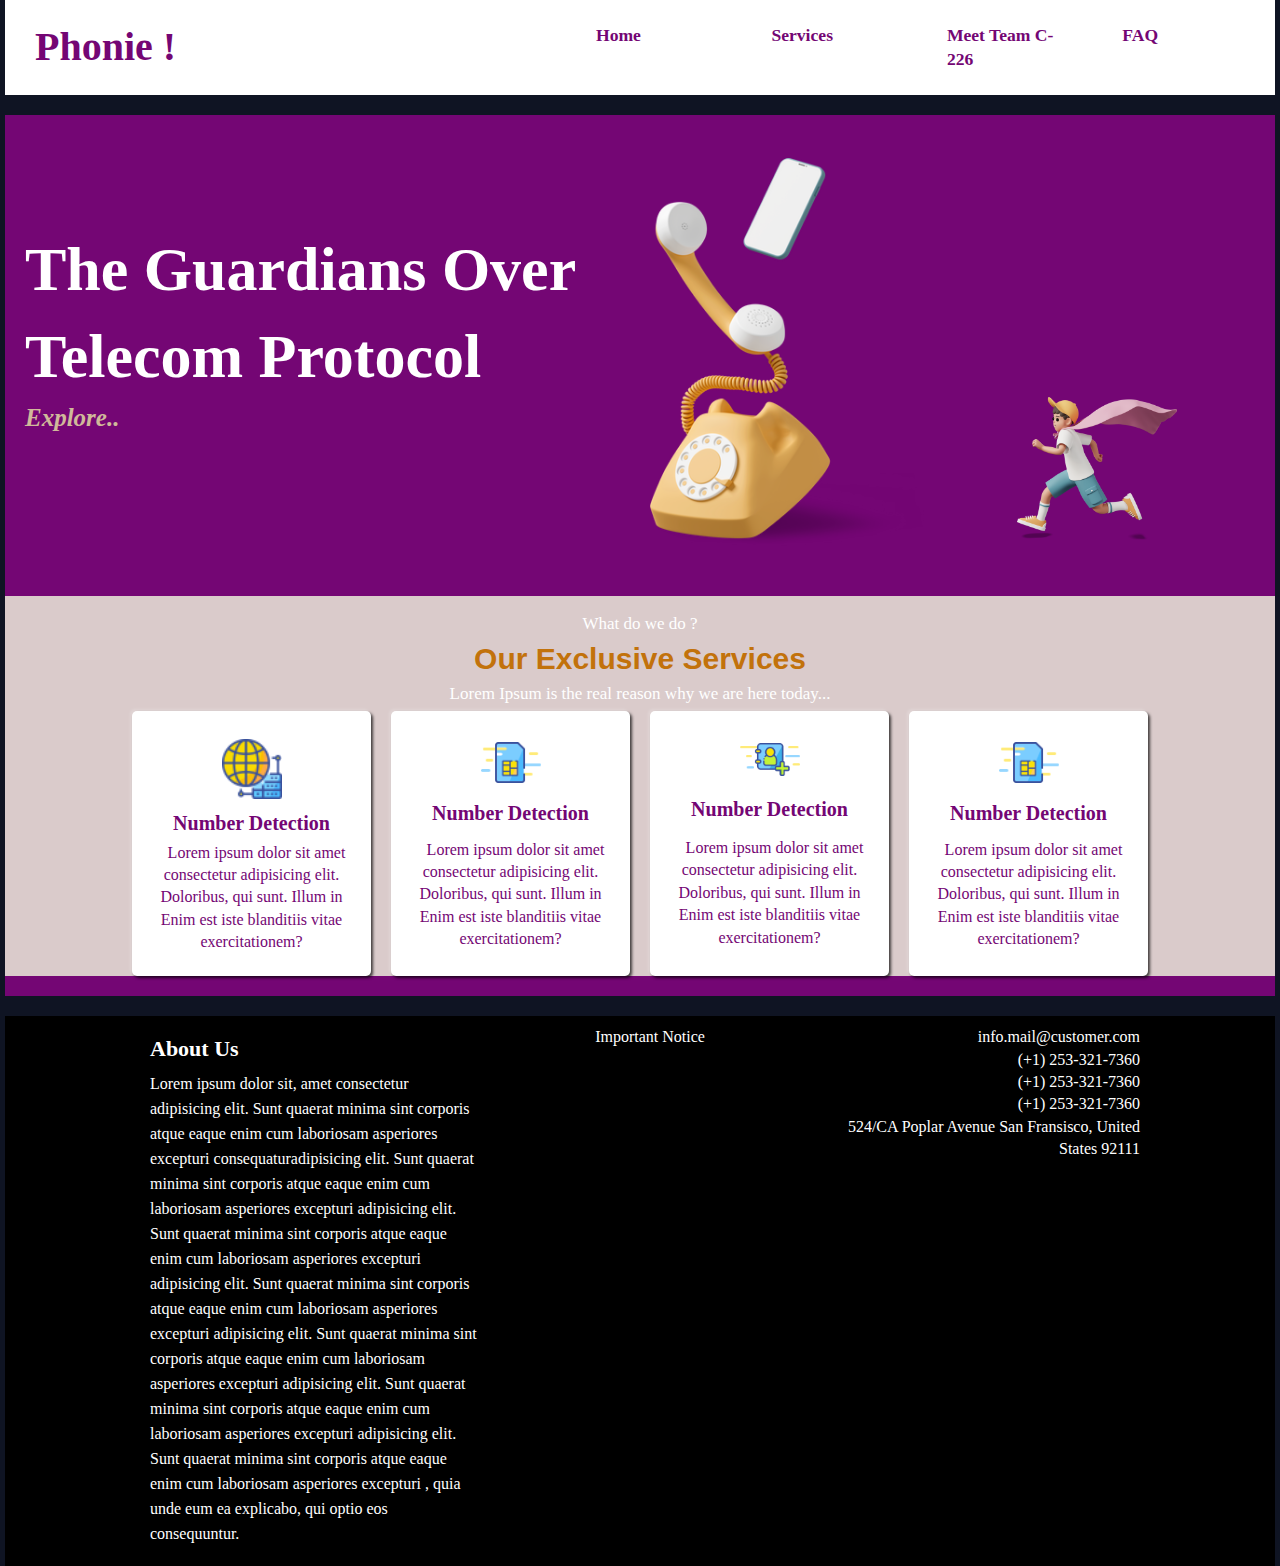
==== Home.html @ e0516f62 "I updated the css file and html files." ====
<!DOCTYPE html>
<html lang="en">

<head>
  <meta charset="UTF-8">
  <meta http-equiv="X-UA-Compatible" content="IE=edge">
  <meta name="viewport" content="width=device-width, initial-scale=1.0">
  <title> Phonie: Identify the telecoms carrier from a phone number</title>

  <link rel="stylesheet" href="style.css">
</head>

<body>

  <div class="main-container">




    <!--            Navbar Begins  -->

    <nav class="navbar">
      <div class="brand-div">
        <h2 class="phonie-logo">Phonie !</h2>
      </div>


      <ul class="nav-items">
        <li><a href="#">Home</a></li>
        <li><a href="index.html">Services</a></li>
        <li><a href="#">Meet Team C-226</a></li>
        <li><a href="#">FAQ</a></li>
      </ul>
    </nav>


    <!-- Main Div  -->

    <div class="home-div">

      <div class="home-wrapper">


        <div class="text-div">
          <h1 class="main-text"> The Guardians Over Telecom Protocol</h1>
          <p class="text2">Explore..</p>
          <!-- <p class="hr"></p> -->
        </div>


        <div class="img-div">
          <img src="./images/main1.png" alt="" class="img1">
          <img src="./images/main2.png" alt="" class="img2">
        </div>


      </div>


      <!-- Services -->

      <div class="services">

        <div class="services-wrapper">
          <div class="top-div">
            <p class="serv-para">What do we do ? </p>
            <p class="exclusive"> Our Exclusive Services</p>
            <p class="lorem">Lorem Ipsum is the real reason why we are here today...</p>
          </div>



          <div class="card-items">
            <div class="card-list">
              <img src="./images/global.png" alt="" class="card-img">
              <p class="card-title"> Number Detection</p>
              <p class="card-text"> Lorem ipsum dolor sit amet consectetur adipisicing elit. Doloribus, qui sunt. Illum
                in Enim est iste blanditiis vitae exercitationem?</p>
            </div>

            <div class="card-list">
              <img src="./images/check.png" alt="" class="card-img">
              <p class="card-title"> Number Detection</p>
              <p class="card-text"> Lorem ipsum dolor sit amet consectetur adipisicing elit. Doloribus, qui sunt. Illum
                in Enim est iste blanditiis vitae exercitationem?</p>
            </div>

            <div class="card-list">
              <img src="./images/sim.png" alt="" class="card-img">
              <p class="card-title"> Number Detection</p>
              <p class="card-text"> Lorem ipsum dolor sit amet consectetur adipisicing elit. Doloribus, qui sunt. Illum
                in Enim est iste blanditiis vitae exercitationem?</p>
            </div>

            <div class="card-list">
              <!-- <img src="./images/home1.png" alt="" class="service-img"> -->
              <img src="./images/check.png" alt="" class="card-img">
              <p class="card-title"> Number Detection</p>
              <p class="card-text"> Lorem ipsum dolor sit amet consectetur adipisicing elit. Doloribus, qui sunt. Illum
                in Enim est iste blanditiis vitae exercitationem?</p>
            </div>


          </div>




        </div>



      </div>

    </div>

    <footer>
      <div class="footer-wrapper">
        <div class="about-div">
          <h3 class="about-h3"> About Us </h3>
          <p>Lorem ipsum dolor sit, amet consectetur adipisicing elit. Sunt quaerat minima sint corporis atque eaque
            enim cum laboriosam asperiores excepturi consequaturadipisicing elit. Sunt quaerat minima sint corporis
            atque eaque enim cum laboriosam asperiores excepturi adipisicing elit. Sunt quaerat minima sint corporis
            atque eaque enim cum laboriosam asperiores excepturi adipisicing elit. Sunt quaerat minima sint corporis
            atque eaque enim cum laboriosam asperiores excepturi adipisicing elit. Sunt quaerat minima sint corporis
            atque eaque enim cum laboriosam asperiores excepturi adipisicing elit. Sunt quaerat minima sint corporis
            atque eaque enim cum laboriosam asperiores excepturi adipisicing elit. Sunt quaerat minima sint corporis
            atque eaque enim cum laboriosam asperiores excepturi , quia unde eum ea explicabo, qui optio eos
            consequuntur.</p>



        </div>




        <div class="imp-div">
          <p> Important Notice </p>
          <ul></ul>
        </div>


        <div class="about-info">
          <p>info.mail@customer.com </p>
          <p>(+1) 253-321-7360 </p>
          <p>(+1) 253-321-7360 </p>
          <p>(+1) 253-321-7360 </p>
          <p> 524/CA Poplar Avenue San Fransisco, United States 92111 </p>
        </div>
      </div>
    </footer>
  </div>
</body>

</html>
---- style.css ----
*{
  padding: 0;
	margin: 0;
	box-sizing: border-box;
}

html, body{
	background: #0f1423;
  height: 100%;
  width: 100%;
}

:root {
    --primary-color : rgb(116, 6, 116);
    --secondary-color: rgb(266,266,266);
    --shadow: 2px 2px 3px rgba(0,0,0,0.7), -2px -2px 3px rgba(255,255,255,0.2);
    --radius : 5px;
}

/* main container */

.main-container {
    margin: auto 5px;
    line-height: 1.4;
    display: Grid;
    gap: 20px;
}

/*  Navbar STyle */
.navbar{
    display: grid;
    background-color: var(--secondary-color);
    margin: 10px;
    align-items: center;
    grid-template-columns: 1fr 1.2fr;
    margin: 0px;
    padding: 10px;

}



.phonie-logo{
    font-family: 'Rock Salt', cursive;
    font-size: 40px;
    font-weight: bolder;
    color: var(--primary-color);
    margin-left: 20px;

}

.nav-items{

    display: grid;
    grid-template-columns: repeat(4, 1fr);
    gap: 20px;
    list-style: none;
    padding: 0;
    text-align: start;
    font-weight: 900;
    font-family: Cambria, Cochin, Georgia, Times, 'Times New Roman', serif;
    margin: 0px;
}
.nav-items a {
    text-decoration: none;
    color: var(--primary-color);
    background-color: var(--secondary-color);
    display: block;
    font-size: 1.1rem;
    padding: 0.8rem;
    border-radius: var(--radius);
    /* margin: auto 5px; */
}

.nav-items a:hover {
    background-color: var(--primary-color);
    color: var(--secondary-color);
}


/* Home Main div */

.home-div{
    background-color: var(--primary-color);
    color:var(--secondary-color);
 
}

.home-wrapper{
    display: grid;
    gap: 20px;
    grid-template-columns: 1fr 1fr;
}


.text-div{
    display: flex;
    flex-direction: column;
    justify-content: center;
    text-align: start;
}

.main-text{
    font-family: 'Bree Serif', serif;
    font-size: 62px;
    margin-left: 20px;
    
}



.img1{
    width: 18.75rem;
    position: relative;
    top: 10%;
}

.img2{
    position: relative;
    left: 10%;
    width: 10rem;
}


.text2{
    font-size: 25px;
    font-weight: 900;
    font-style: italic;
    color: rgb(208, 185, 154);
    margin-left: 20px;
}

.hr{
 
    width: 10%;
    border: 2px solid black;
}


/* Services */

.services{
    margin-top: 50px;
    background-color: rgb(218, 203, 203);
    padding-top: 10px;
}



.services-wrapper{
    max-width: 80%;
    margin: auto;
}

.top-div{
    line-height: 35px;

}



.serv-para, .lorem{
    font-size: 17px;
    font-weight: 200;
    font-family: cursive;
}

.exclusive{
    font-size: 30px;
    font-weight: 800;
    color: rgb(194, 114, 11);
    font-family: sans-serif;

}

/* service Cards */
.services-wrapper{
    text-align: center;
}
.card-items {
    display: grid;
    grid-template-columns: repeat(auto-fit, minmax(200px,1fr));
    gap: 20px;
    margin-bottom: 20px;;
}

.card-list{
    display: grid;
    align-items: center;
    background-color: var(--secondary-color);
    color: var(--primary-color);
    justify-items: center;
    padding: 1.1rem;
    box-shadow: var(--shadow);
    border-radius: var(--radius);
}

.card-list-div{
    display: flex;
    flex-direction: column;
    align-items: center;
    line-height: 30px;
    padding: 10px;
}

.card-title{
    font-weight: 900;
    font-size: 20px;
}

.card-text{
    padding: 5px;
    text-align: center;
}

.card-img{
    margin-top: 10px;
    margin-bottom: 10px;
 
    width: 60px;
}

.card-text::first-letter{
    margin-left: 10px;
}

/* Main App Styling */


.phonie-container {
    text-align: center;
    margin: 10% auto;
	background: #191c2d;
	box-shadow: var(--shadow);
    border-radius: var(--radius);
    min-height: 30rem;


}

.phonie-container h2 {
    font-size: 32px;
    margin: 15px 0px;
    color: var(--primary-color);
}

.user-details {
    outline:none;
    height: 55px;
	  width: 450px;
    font-size: 26px;
    font-weight: 600;
    padding: 0 20px;
    margin: 10px 0px 5px;
    border: 3px solid var(--primary-color);
    border-radius: var(--radius);
    text-align: center;
    color: var(--secondary-color);
    background: transparent;
}

#name {
    height: 45px;
	width: 300px;
    font-size: 20px;

}

.phonie-container h5, #display-msg {
    color: rgb(141, 137, 137);
    font-style: italic;
    padding-left: 25px;
    height: 20px;
	  width: 31.25rem;
	  margin: 0px 30px 20px;
    font-size: 14px;
}

#display-msg {
    font-size: 18px;
    font-weight: 900;
    
}

#display-msg > span {
    color: rgb(27, 211, 27);
}

#display-msg img {
    height: 50px;
    width: 50px;
    border-radius: var(--radius);
}


#search, #delete-num {
    outline: none;
    cursor: pointer;
    border: none;
    height: 40px;
	width: 250px;
    background-color: var(--primary-color);
    color: #0f1423;
    font-size: 20px;
    font-weight: 700;
	margin: 10px 15px 30px;
    padding: 0px 20px;
    border-radius: var(--radius);

}


/* Footer  */
footer{
    background-color: black;
    padding: 10px;
}

.footer-wrapper {
    width: 80%;
    margin: auto;
  
    display: flex;
    color: var(--secondary-color);
    flex-direction: row;
}

.about-div{
    flex: 1;
    padding: 10px 10px;
    line-height: 25px;
}

.about-h3{
    /* color: var(--primary-color); */
    color: var(--secondary-color);

    font-weight: 900;
    margin-bottom: 10px;
    font-size: 22px;
}

.imp-div{
    flex: 1;
    text-align: center;
}

.about-info{
    flex: 1;
    text-align: right;
}




/* Media Query for Ipads, Tabs & Mobile phones */
@media (max-width: 768px) {
  .main-container {
        margin: auto;
        text-align: center;
        line-height: 1.1;
        display: Grid;
        gap: 10px;
    
    }
    .navbar{
        grid-template-columns: 1fr;
        text-align: center;
        padding-top: 10px;
    }
    .nav-items {
        grid-template-columns: 1fr;
    }
    .navbar ul {
/*         display: grid; */
        grid-template-columns: 1fr;
        text-align: center;
        margin-top: 5px;
    }

   
    .img2{
        visibility: hidden;
    }
    .text-div {
        
        align-items: center;
        bottom: 20%;

    }

    .main-text{
        text-align: center;
    }
}
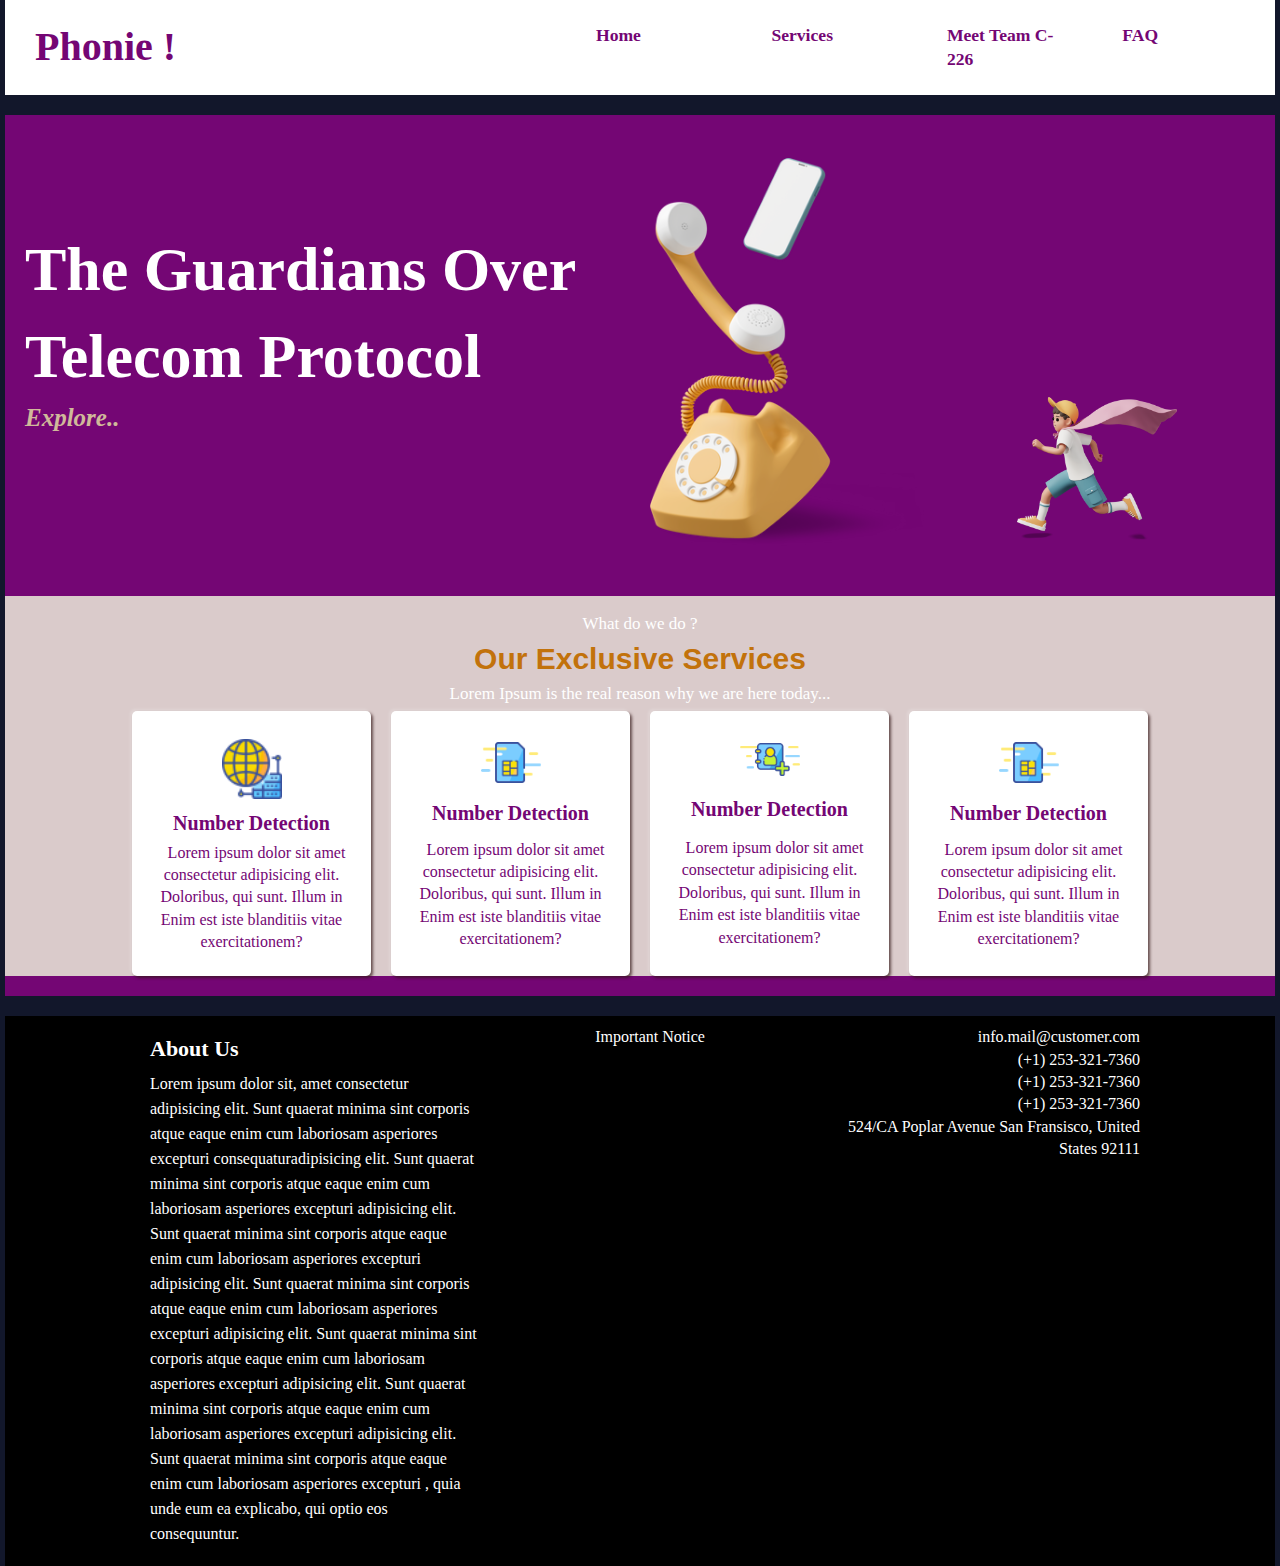
==== commit e5f5f379: "I created the Team.html page and updated the Style.css, index.html and home.html to accommodate the " ====
--- a/Home.html
+++ b/Home.html
@@ -26,9 +26,9 @@
 
 
       <ul class="nav-items">
-        <li><a href="#">Home</a></li>
+        <li><a href="Home.html">Home</a></li>
         <li><a href="index.html">Services</a></li>
-        <li><a href="#">Meet Team C-226</a></li>
+        <li><a href="team.html">Meet Team C-226</a></li>
         <li><a href="#">FAQ</a></li>
       </ul>
     </nav>
--- a/style.css
+++ b/style.css
@@ -7,7 +7,7 @@
 }
 
 html, body{
-	background: #0f1423;
+	background: #12172b;
   height: 100%;
   width: 100%;
 }
@@ -15,7 +15,7 @@
 :root {
     --primary-color : rgb(116, 6, 116);
     --secondary-color: rgb(266,266,266);
-    --shadow: 2px 2px 3px rgba(0,0,0,0.7), -2px -2px 3px rgba(255,255,255,0.2);
+    --shadow: 2px 2px 3px rgba(53, 24, 24, 0.7), -2px -2px 3px rgba(255,255,255,0.2);
     --radius : 5px;
 }
 
@@ -394,4 +394,243 @@
     .main-text{
         text-align: center;
     }
+}
+
+
+
+
+
+
+.container {
+  margin: 20px 40px;
+  color: white;
+}
+
+.heading {
+  text-align: center;
+  font-size: 70px;
+  color: white;
+  margin-bottom: 50px;
+  margin-top: 40px;
+}
+
+.heading span {
+  font-style: italic;
+  font-size: 40px;
+}
+
+.profiles {
+  display: flex;
+justify-content: space-around;
+  margin: 20px 80px;
+  margin-bottom: 80px;
+}
+
+.profile {
+  flex-basis: 260px;
+}
+
+.profile .profile-img {
+  height: 260px;
+  width: 260px;
+  border-radius: 50%;
+  filter: grayscale(100%);
+  cursor: pointer;
+  transition: 400ms;
+}
+
+.profile:hover .profile-img {
+  filter: grayscale(0);
+}
+
+.user-name {
+  margin-top: 30px;
+  font-size: 35px;
+}
+
+.profile h5 {
+  font-size: 18px;
+  font-weight: 100;
+  letter-spacing: 3px;
+  color: #ccc;
+}
+
+.profile p {
+  font-size: 16px;
+  margin-top: 20px;
+  text-align: justify;
+}
+
+@media only screen and (max-width: 1150px) {
+  .profiles {
+    flex-direction: column;
+  }
+
+  .profile {
+    display: flex;
+    flex-direction: column;
+    align-items: center;
+  }
+
+  .profile p {
+    text-align: center;
+    margin: 20px 60px 80px 60px;
+    font-size: 20px;
+  }
+}
+
+@media only screen and (max-width: 900px) {
+  .heading {
+    font-size: 40px;
+    color: white;
+    text-align: center;
+  }
+
+  .heading span {
+    font-size: 15px;
+  }
+
+  .profiles {
+    margin: 20px 0;
+  }
+
+  .profile p {
+    margin: 20px 10px 80px 10px;
+  }
+}
+
+.contact {
+  position: relative;
+  min-height: 100vh;
+  padding: 50px 100px;
+  display: flex;
+  justify-content: center;
+  align-items: center;
+  flex-direction: column;
+  
+  
+}
+
+.contact .content {
+  max-width: 800px;
+  text-align: center;
+
+}
+.contact .content h2 {
+  font-size: 60px;
+  font-weight: 800;
+  color: #fff;
+}
+.contact .content p {
+  font-weight: 300;
+  color: #fff;
+}
+.contactconatiner {
+  width: 100%;
+  display: flex;
+  align-items: center;
+  justify-content: center;
+  margin-top: 30px;
+
+}
+
+.contactconatiner .contactinfo{
+  width: 50%;
+  display: flex;
+  flex-direction: column;
+}
+.contactconatiner .contactinfo .box {
+  position: relative;
+  padding: 20px, 0;
+  display: flex;
+}
+.contactconatiner .contactinfo .box .icon {
+  min-width: 40px;
+  height: 40px;
+  background: #fff;
+  display: flex;
+  justify-content: center;
+  align-items: center;
+  border-radius: 50%;
+  font-size: 22px;
+}
+.contactconatiner .contactinfo .box .text {
+  display: flex;
+  margin-left: 20px;
+  font-size: 16px;
+  color: #fff;
+  flex-direction: column;
+  font-weight: 200;
+}
+.contactconatiner .contactinfo .box .text h3 {
+  font-weight: 500;
+  color: var(--primary-color);
+}
+.contactform {
+  width: 40%;
+  padding: 40px;
+  background: white;
+
+}
+.contactform h2{
+  font-size: 30px;
+  color: #333;
+  font-weight: 500;
+}
+.contactform .inputbox {
+  position: relative;
+  width: 100%;
+  margin-top: 10px;
+
+
+}
+
+.contactform .inputbox input,
+.contactform .inputbox textarea
+{
+  width: 100%;
+  padding: 5px, 0;
+  font-size: 16px;
+  margin: 10px, 0;
+  border: none;
+  border-bottom: 2px solid #333;
+  outline: none;
+  resize: none;
+
+
+}
+.contactform .inputbox span {
+  color: #666;
+  /* position: absolute; */
+  left: 0;   
+  padding: 5px, 0;
+  font-size: 16px;
+  margin: 10px, 0;
+  pointer-events: none;
+  transition: 0.5s;
+}
+.contactform .inputbox input[type="submit"] {
+  width: 100px;
+  background: var(--primary-color);
+  color: white;
+  border: none;
+  cursor: pointer;
+  font-size: 18px;
+  padding: 10px;
+}
+
+@media (max-width: 991px) {
+  .contact {
+    padding: 50px;
+  }
+  .contactconatiner {
+    flex-direction: column;
+  }
+  .contactconatiner .contactinfo {
+    margin-bottom: 40px;
+  
+  }
+  .contactconatiner .contactinfo, .contactform{
+    width: 100%;
+  }
 }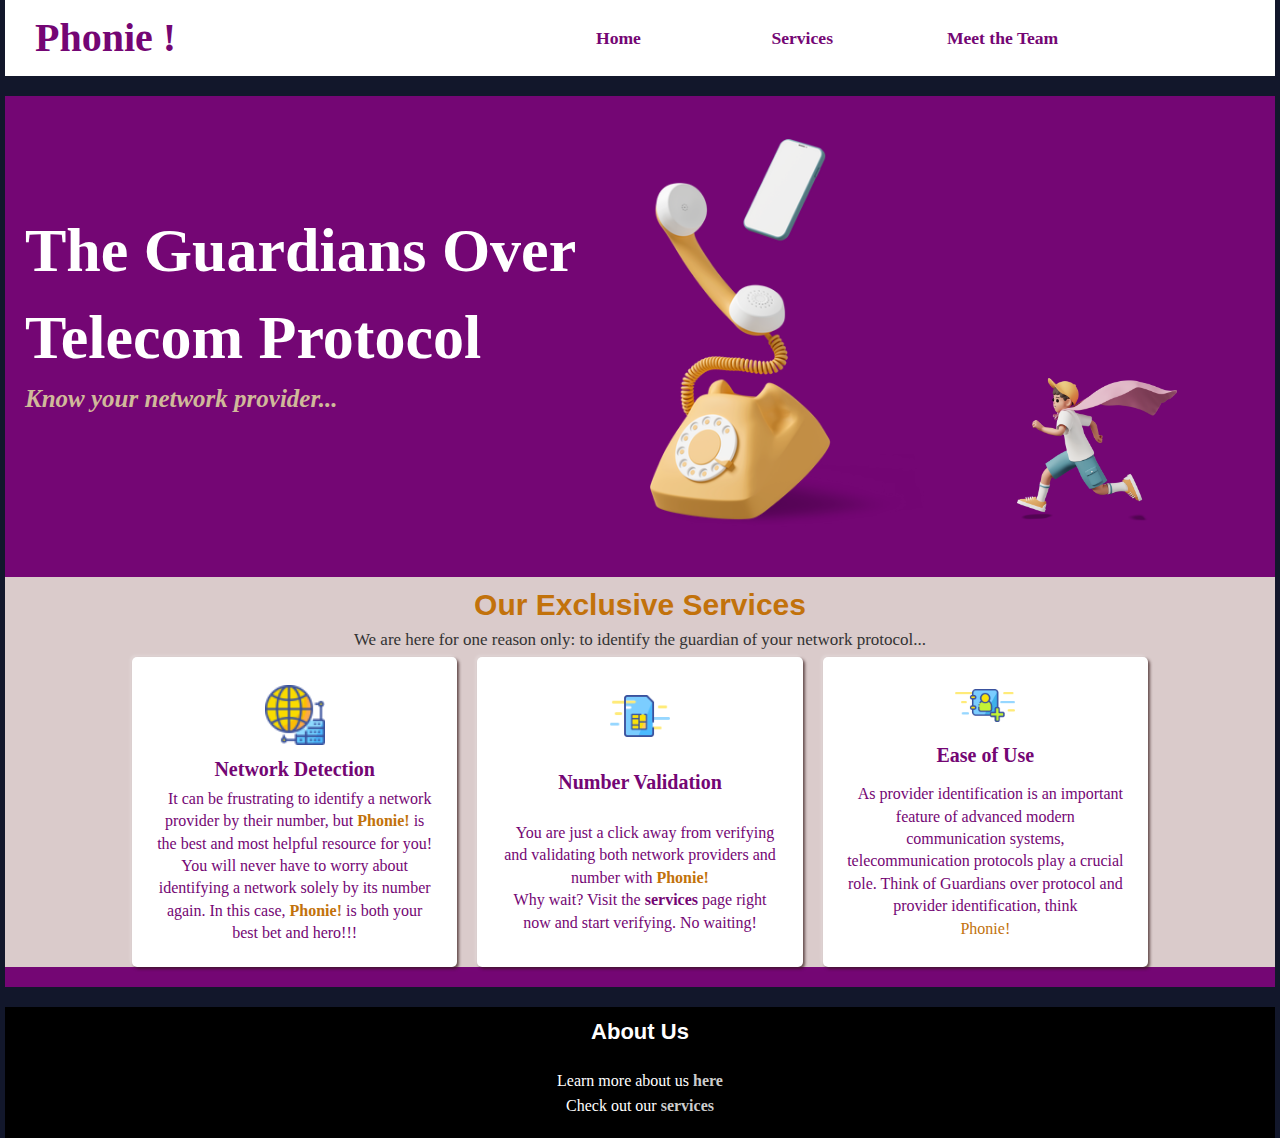
==== commit c0189eaf: "Added content to the html files" ====
--- a/Home.html
+++ b/Home.html
@@ -26,10 +26,9 @@
 
 
       <ul class="nav-items">
-        <li><a href="Home.html">Home</a></li>
+        <li><a href="#">Home</a></li>
         <li><a href="index.html">Services</a></li>
-        <li><a href="team.html">Meet Team C-226</a></li>
-        <li><a href="#">FAQ</a></li>
+        <li><a href="team.html">Meet the Team</a></li>
       </ul>
     </nav>
 
@@ -43,7 +42,7 @@
 
         <div class="text-div">
           <h1 class="main-text"> The Guardians Over Telecom Protocol</h1>
-          <p class="text2">Explore..</p>
+          <p class="text2">Know your network provider...</p>
           <!-- <p class="hr"></p> -->
         </div>
 
@@ -63,9 +62,11 @@
 
         <div class="services-wrapper">
           <div class="top-div">
-            <p class="serv-para">What do we do ? </p>
             <p class="exclusive"> Our Exclusive Services</p>
-            <p class="lorem">Lorem Ipsum is the real reason why we are here today...</p>
+            <p class="lorem">
+              We are here for one reason only:
+              to identify the guardian of your network protocol...
+            </p>
           </div>
 
 
@@ -73,31 +74,24 @@
           <div class="card-items">
             <div class="card-list">
               <img src="./images/global.png" alt="" class="card-img">
-              <p class="card-title"> Number Detection</p>
-              <p class="card-text"> Lorem ipsum dolor sit amet consectetur adipisicing elit. Doloribus, qui sunt. Illum
-                in Enim est iste blanditiis vitae exercitationem?</p>
+              <p class="card-title"> Network Detection</p>
+              <p class="card-text"> It can be frustrating to identify a network provider by their number, but <span><b>Phonie!</b></span> is the best and most helpful resource for you!
+              You will never have to worry about identifying a network solely by its number again. In this case, <span><b>Phonie!</b></span> is both your best bet and hero!!!</p>
             </div>
 
             <div class="card-list">
               <img src="./images/check.png" alt="" class="card-img">
-              <p class="card-title"> Number Detection</p>
-              <p class="card-text"> Lorem ipsum dolor sit amet consectetur adipisicing elit. Doloribus, qui sunt. Illum
-                in Enim est iste blanditiis vitae exercitationem?</p>
+              <p class="card-title">Number Validation</p>
+              <p class="card-text">You are just a click away from verifying and validating both network providers and number with <span><b>Phonie!</b></span> <br>
+                Why wait? Visit the <b>services</b> page right now and start verifying. No waiting!</p>
             </div>
 
             <div class="card-list">
               <img src="./images/sim.png" alt="" class="card-img">
-              <p class="card-title"> Number Detection</p>
-              <p class="card-text"> Lorem ipsum dolor sit amet consectetur adipisicing elit. Doloribus, qui sunt. Illum
-                in Enim est iste blanditiis vitae exercitationem?</p>
-            </div>
-
-            <div class="card-list">
-              <!-- <img src="./images/home1.png" alt="" class="service-img"> -->
-              <img src="./images/check.png" alt="" class="card-img">
-              <p class="card-title"> Number Detection</p>
-              <p class="card-text"> Lorem ipsum dolor sit amet consectetur adipisicing elit. Doloribus, qui sunt. Illum
-                in Enim est iste blanditiis vitae exercitationem?</p>
+              <p class="card-title"> Ease of Use</p>
+              <p class="card-text"> As provider identification is an important feature of advanced modern communication systems,
+                telecommunication protocols play a crucial role. Think of Guardians over protocol and provider identification, think <span><br>Phonie!</span>
+              </p>
             </div>
 
 
@@ -115,39 +109,14 @@
     </div>
 
     <footer>
-      <div class="footer-wrapper">
-        <div class="about-div">
-          <h3 class="about-h3"> About Us </h3>
-          <p>Lorem ipsum dolor sit, amet consectetur adipisicing elit. Sunt quaerat minima sint corporis atque eaque
-            enim cum laboriosam asperiores excepturi consequaturadipisicing elit. Sunt quaerat minima sint corporis
-            atque eaque enim cum laboriosam asperiores excepturi adipisicing elit. Sunt quaerat minima sint corporis
-            atque eaque enim cum laboriosam asperiores excepturi adipisicing elit. Sunt quaerat minima sint corporis
-            atque eaque enim cum laboriosam asperiores excepturi adipisicing elit. Sunt quaerat minima sint corporis
-            atque eaque enim cum laboriosam asperiores excepturi adipisicing elit. Sunt quaerat minima sint corporis
-            atque eaque enim cum laboriosam asperiores excepturi adipisicing elit. Sunt quaerat minima sint corporis
-            atque eaque enim cum laboriosam asperiores excepturi , quia unde eum ea explicabo, qui optio eos
-            consequuntur.</p>
-
-
-
+      <h3 class="about-h3" style="text-align: center;"> About Us </h3>
+      <div class="footer-wrapper">          
+        
+        <div class="about-div" style="text-align: center;">
+          <ul>Learn more about us <a href="team.html"><b>here</b></a></ul>
+          <ul>Check out our <a href="index.html"><b>services</b></a> </ul>
         </div>
 
-
-
-
-        <div class="imp-div">
-          <p> Important Notice </p>
-          <ul></ul>
-        </div>
-
-
-        <div class="about-info">
-          <p>info.mail@customer.com </p>
-          <p>(+1) 253-321-7360 </p>
-          <p>(+1) 253-321-7360 </p>
-          <p>(+1) 253-321-7360 </p>
-          <p> 524/CA Poplar Avenue San Fransisco, United States 92111 </p>
-        </div>
       </div>
     </footer>
   </div>
--- a/style.css
+++ b/style.css
@@ -138,7 +138,15 @@
     border: 2px solid black;
 }
 
-
+.lorem{
+  color: #333;
+}
+h3{
+  color: white;
+  font-family: 'Gill Sans', 'Gill Sans MT', Calibri, 'Trebuchet MS', sans-serif;
+  font-size: x-large;
+  text-align: center;
+}
 /* Services */
 
 .services{
@@ -331,6 +339,13 @@
     flex: 1;
     padding: 10px 10px;
     line-height: 25px;
+}
+.about-div ul a{
+    text-decoration: none;
+    color: #ccc;
+}
+.about-div ul a:hover{
+    color:rgb(194, 114, 11);
 }
 
 .about-h3{
@@ -619,6 +634,10 @@
   padding: 10px;
 }
 
+span{
+  color: rgb(194, 114, 11)
+}
+
 @media (max-width: 991px) {
   .contact {
     padding: 50px;
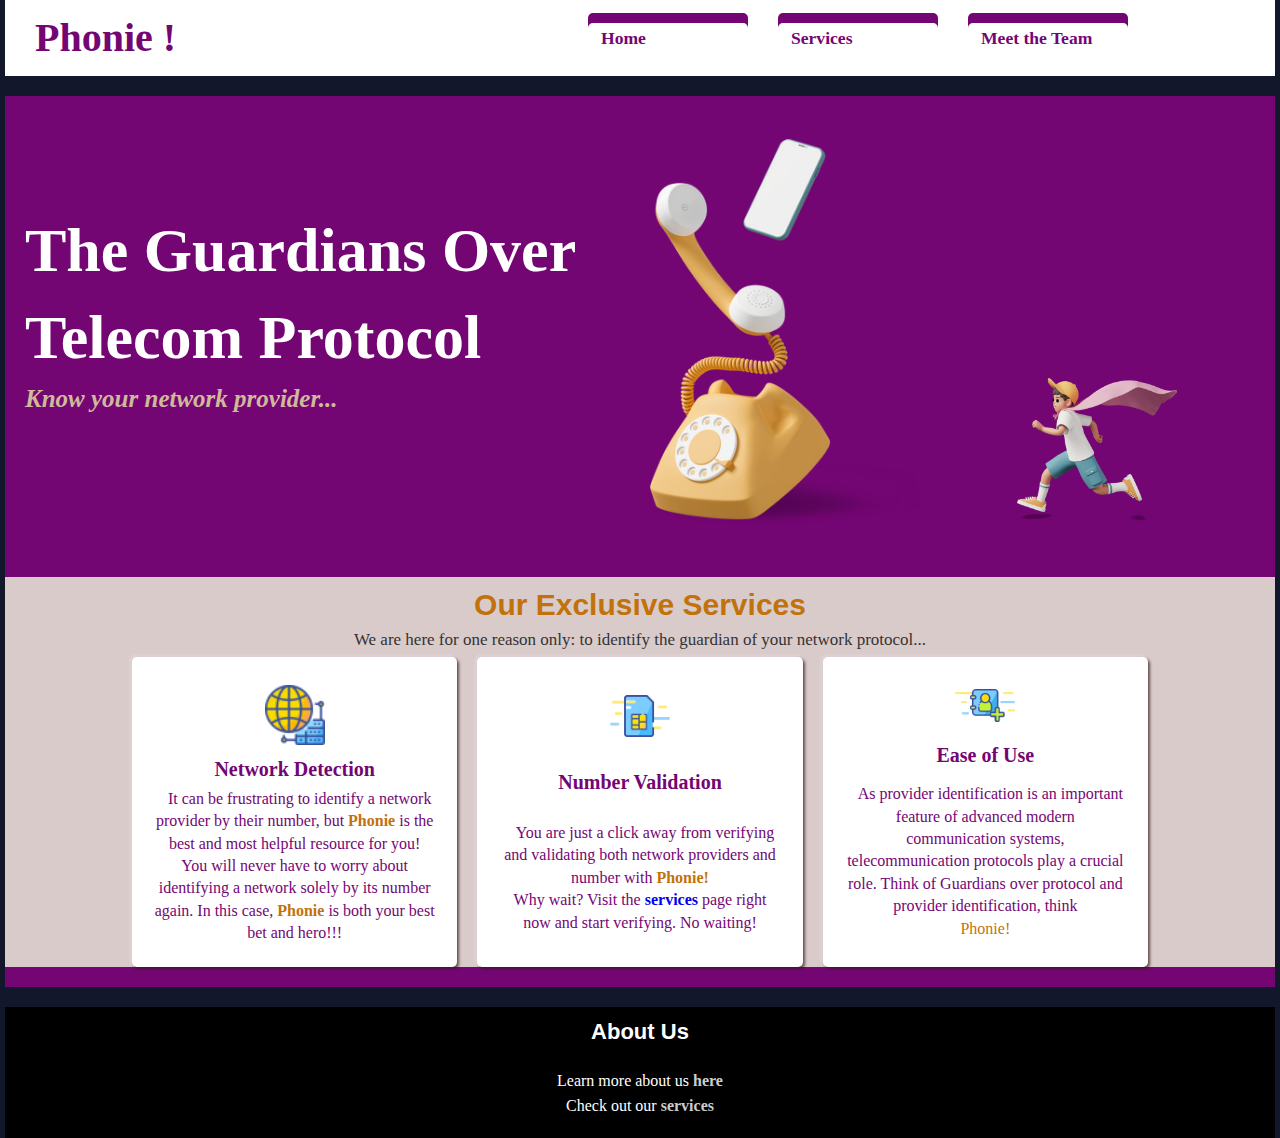
==== commit f79d027c: "added transitions and box-shadow to the navigations" ====
--- a/Home.html
+++ b/Home.html
@@ -75,15 +75,15 @@
             <div class="card-list">
               <img src="./images/global.png" alt="" class="card-img">
               <p class="card-title"> Network Detection</p>
-              <p class="card-text"> It can be frustrating to identify a network provider by their number, but <span><b>Phonie!</b></span> is the best and most helpful resource for you!
-              You will never have to worry about identifying a network solely by its number again. In this case, <span><b>Phonie!</b></span> is both your best bet and hero!!!</p>
+              <p class="card-text"> It can be frustrating to identify a network provider by their number, but <span><b>Phonie</b></span> is the best and most helpful resource for you!
+              You will never have to worry about identifying a network solely by its number again. In this case, <span><b>Phonie</b></span> is both your best bet and hero!!!</p>
             </div>
 
             <div class="card-list">
               <img src="./images/check.png" alt="" class="card-img">
               <p class="card-title">Number Validation</p>
               <p class="card-text">You are just a click away from verifying and validating both network providers and number with <span><b>Phonie!</b></span> <br>
-                Why wait? Visit the <b>services</b> page right now and start verifying. No waiting!</p>
+                Why wait? Visit the <a href="index.html" style="text-decoration: none;"><b>services</b></a> page right now and start verifying. No waiting!</p>
             </div>
 
             <div class="card-list">
--- a/style.css
+++ b/style.css
@@ -71,21 +71,24 @@
     font-size: 1.1rem;
     padding: 0.8rem;
     border-radius: var(--radius);
-    /* margin: auto 5px; */
-}
-
+    background-color:transparent;
+    width:160px;
+    transition-origin:bottom-left;
+    transition:linear 0.3s;
+    box-shadow:inset 0 10px 0 0 var(--primary-color);
+    margin: auto 5px;
+    outline:0;
+}
 .nav-items a:hover {
-    background-color: var(--primary-color);
+    box-shadow:inset 160px 10px 0 0 var(--primary-color);
     color: var(--secondary-color);
 }
-
 
 /* Home Main div */
 
 .home-div{
     background-color: var(--primary-color);
     color:var(--secondary-color);
- 
 }
 
 .home-wrapper{
